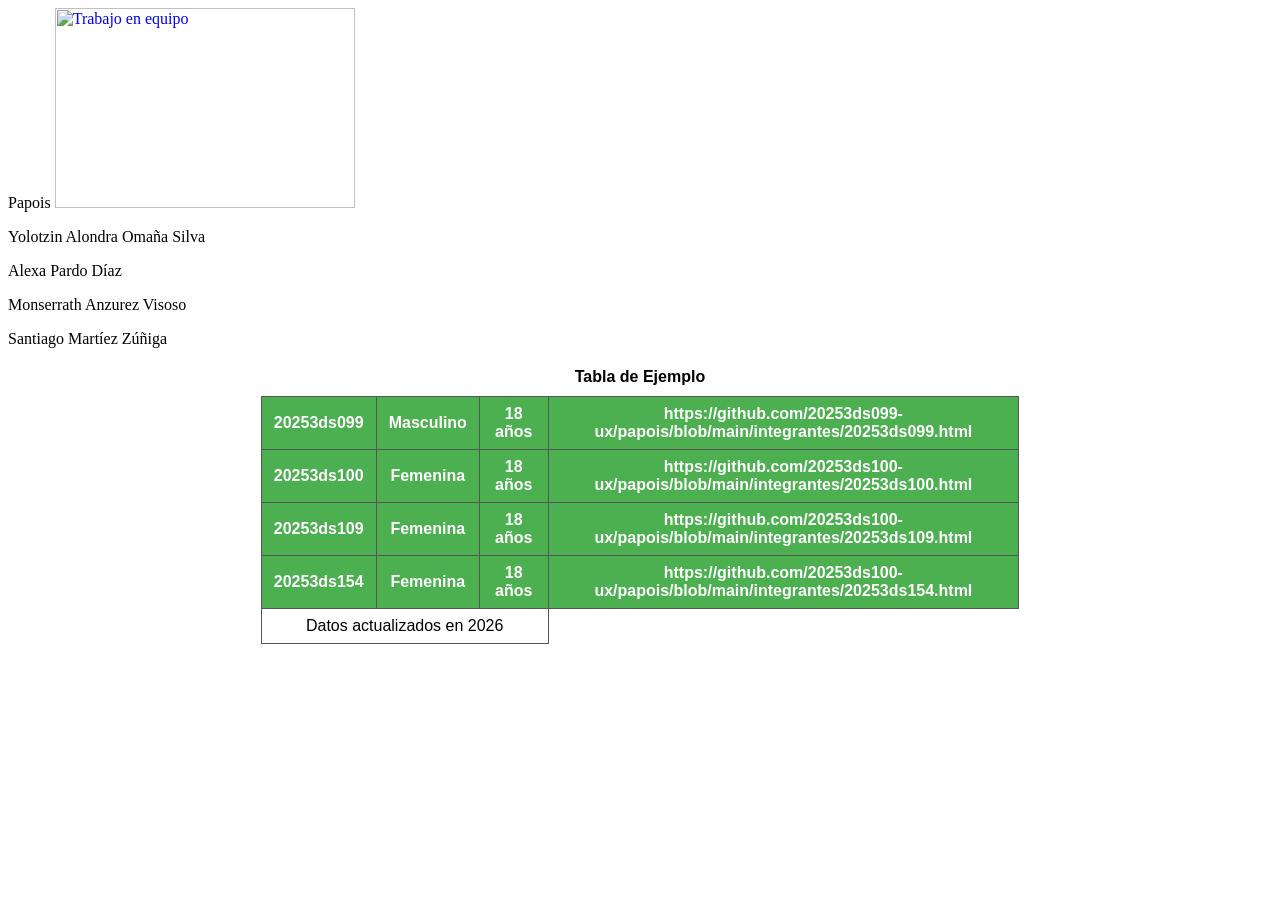
==== index.html @ 4426425b "Index y mi coso de html" ====
<t1> Papois </t1>
<a href=https://chatgpt.com/backend-api/estuary/content?id=file_0000000026d071f5bb4bfd7f6beda789&ts=494248&p=fs&cid=1&sig=0297a6c8e01674a560859fb556f01ed8a85b1ec30f234fa8a1e9b2ece81ebc7f&v=0>
    <img src=https://chatgpt.com/backend-api/estuary/content?id=file_0000000026d071f5bb4bfd7f6beda789&ts=494248&p=fs&cid=1&sig=0297a6c8e01674a560859fb556f01ed8a85b1ec30f234fa8a1e9b2ece81ebc7f&v=0 alt="Trabajo en equipo" width="300" height="200">
</a>
<p>Yolotzin Alondra Omaña Silva</p>
<p>Alexa Pardo Díaz</p>
<p>Monserrath Anzurez Visoso</p>
<p>Santiago Martíez Zúñiga</p>
<html lang="es">
<head>
    <meta charset="UTF-8">
    <meta name="viewport" content="width=device-width, initial-scale=1.0">
    <title>Ejemplo de Tabla HTML</title>
    <style>
        table {
            border-collapse: collapse;
            width: 60%;
            margin: 20px auto;
            font-family: Arial, sans-serif;
        }
        th, td {
            border: 1px solid #555;
            padding: 8px 12px;
            text-align: center;
        }
        th {
            background-color: #4CAF50;
            color: white;
        }
        tr:nth-child(even) {
            background-color: #f2f2f2;
        }
        caption {
            font-weight: bold;
            margin-bottom: 10px;
        }
    </style>
</head>
<body>

    <table>
        <caption>Tabla de Ejemplo</caption>
        <thead>
            <tr>
                <th>20253ds099</th>
                <th>Masculino</th>
                <th>18 años</th>
                <th>https://github.com/20253ds099-ux/papois/blob/main/integrantes/20253ds099.html</th>
            </tr>
        </thead>
        <tbody>
            <tr>
                <th>20253ds100</th>
                <th>Femenina</th>
                <th>18 años</th>
                <th>https://github.com/20253ds100-ux/papois/blob/main/integrantes/20253ds100.html</th>
            </tr>
            <tr>                
                <th>20253ds109</th>
                <th>Femenina</th>
                <th>18 años</th>
                <th>https://github.com/20253ds100-ux/papois/blob/main/integrantes/20253ds109.html</th>
            </tr>
            <tr>
                <th>20253ds154</th>
                <th>Femenina</th>
                <th>18 años</th>
                <th>https://github.com/20253ds100-ux/papois/blob/main/integrantes/20253ds154.html</th>
            </tr>
        </tbody>
        <tfoot>
            <tr>
                <td colspan="3">Datos actualizados en 2026</td>
            </tr>
        </tfoot>
    </table>

</body>
</html>
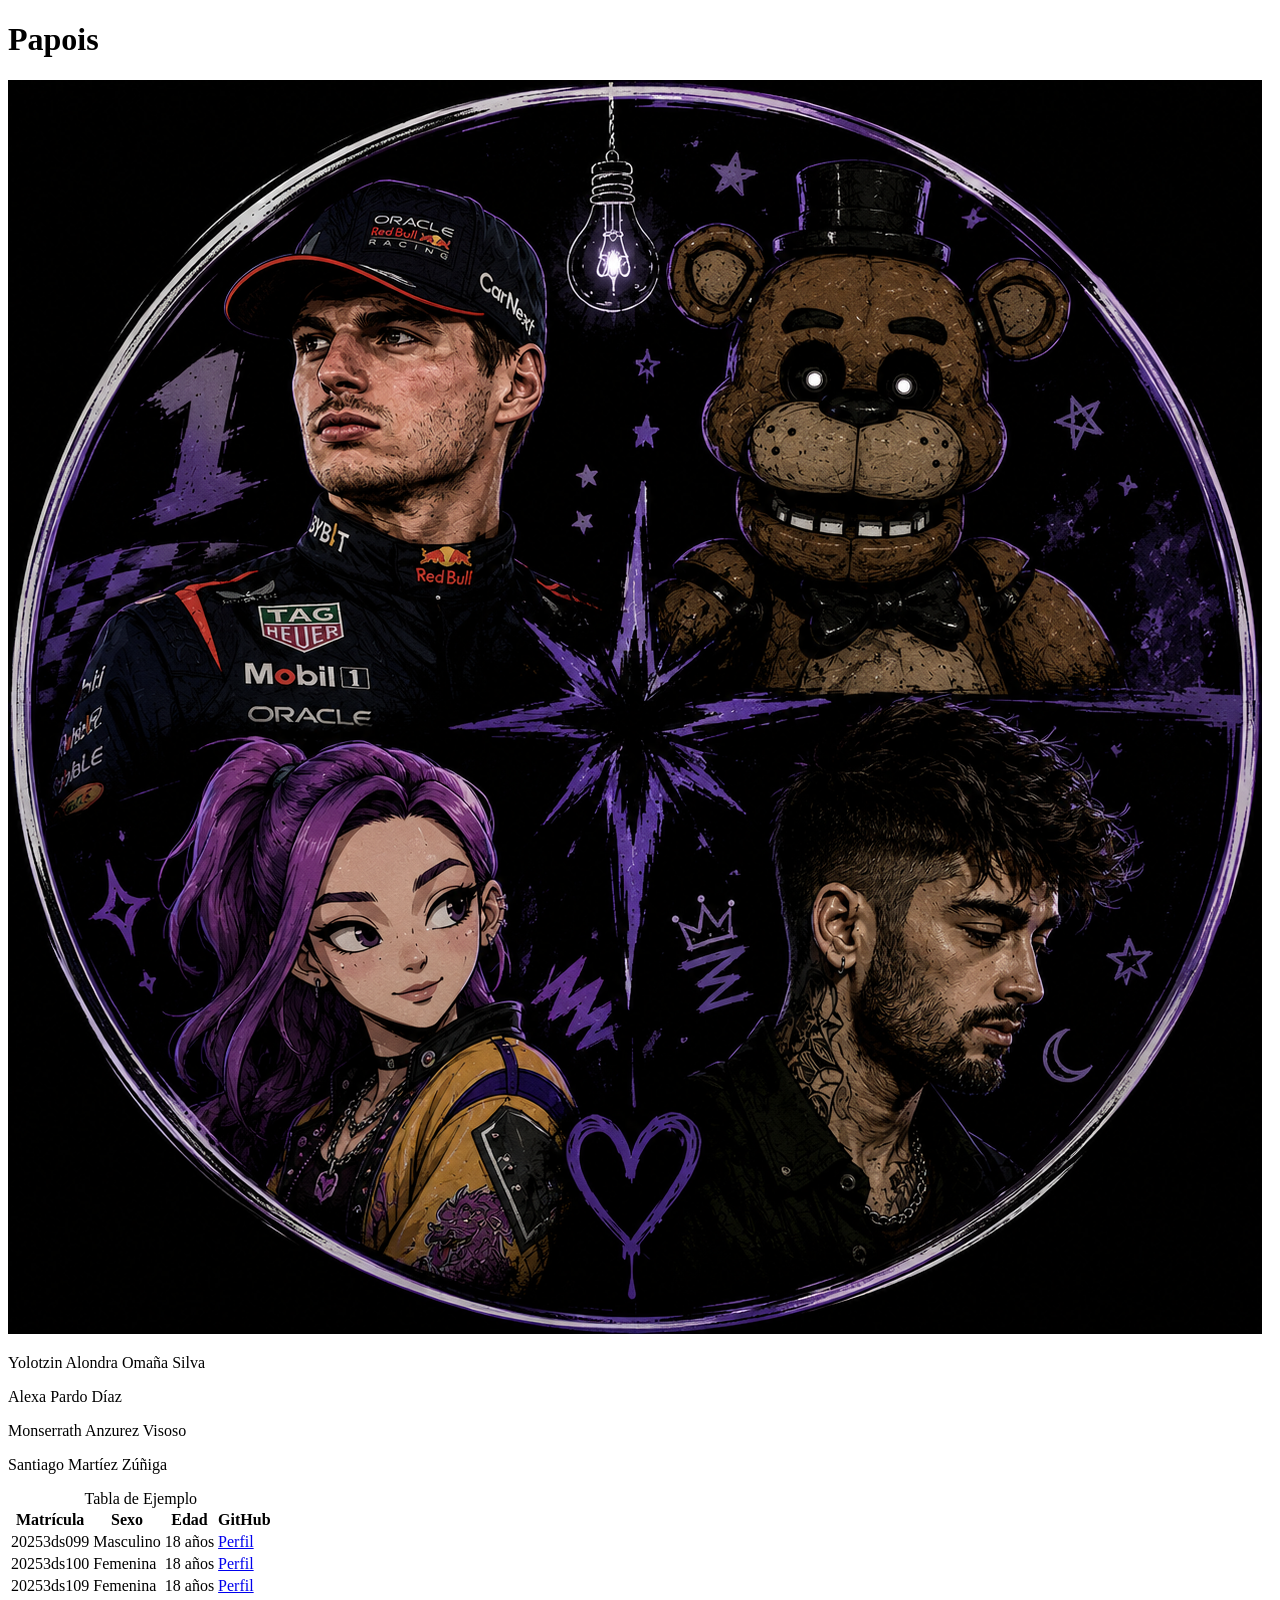
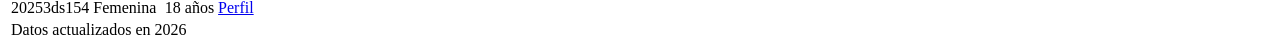
==== commit aeb33f1f: "Correccion de Index" ====
--- a/index.html
+++ b/index.html
@@ -1,79 +1,95 @@
-<t1> Papois </t1>
-<a href=https://chatgpt.com/backend-api/estuary/content?id=file_0000000026d071f5bb4bfd7f6beda789&ts=494248&p=fs&cid=1&sig=0297a6c8e01674a560859fb556f01ed8a85b1ec30f234fa8a1e9b2ece81ebc7f&v=0>
-    <img src=https://chatgpt.com/backend-api/estuary/content?id=file_0000000026d071f5bb4bfd7f6beda789&ts=494248&p=fs&cid=1&sig=0297a6c8e01674a560859fb556f01ed8a85b1ec30f234fa8a1e9b2ece81ebc7f&v=0 alt="Trabajo en equipo" width="300" height="200">
-</a>
-<p>Yolotzin Alondra Omaña Silva</p>
-<p>Alexa Pardo Díaz</p>
-<p>Monserrath Anzurez Visoso</p>
-<p>Santiago Martíez Zúñiga</p>
+<!DOCTYPE html>
 <html lang="es">
+
 <head>
     <meta charset="UTF-8">
     <meta name="viewport" content="width=device-width, initial-scale=1.0">
-    <title>Ejemplo de Tabla HTML</title>
-    <style>
-        table {
-            border-collapse: collapse;
-            width: 60%;
-            margin: 20px auto;
-            font-family: Arial, sans-serif;
-        }
-        th, td {
-            border: 1px solid #555;
-            padding: 8px 12px;
-            text-align: center;
-        }
-        th {
-            background-color: #4CAF50;
-            color: white;
-        }
-        tr:nth-child(even) {
-            background-color: #f2f2f2;
-        }
-        caption {
-            font-weight: bold;
-            margin-bottom: 10px;
-        }
-    </style>
+
+    <title>Papois</title>
+
+    <link rel="stylesheet" href="estilos.css">
 </head>
+
 <body>
 
+    <h1>Papois</h1>
+
+    <img src="../img/logo.png" alt="Trabajo en equipo" class="logo">
+
+    <p>Yolotzin Alondra Omaña Silva</p>
+    <p>Alexa Pardo Díaz</p>
+    <p>Monserrath Anzurez Visoso</p>
+    <p>Santiago Martíez Zúñiga</p>
+
     <table>
+
         <caption>Tabla de Ejemplo</caption>
+
         <thead>
             <tr>
-                <th>20253ds099</th>
-                <th>Masculino</th>
-                <th>18 años</th>
-                <th>https://github.com/20253ds099-ux/papois/blob/main/integrantes/20253ds099.html</th>
+                <th>Matrícula</th>
+                <th>Sexo</th>
+                <th>Edad</th>
+                <th>GitHub</th>
             </tr>
         </thead>
+
         <tbody>
+
             <tr>
-                <th>20253ds100</th>
-                <th>Femenina</th>
-                <th>18 años</th>
-                <th>https://github.com/20253ds100-ux/papois/blob/main/integrantes/20253ds100.html</th>
+                <td>20253ds099</td>
+                <td>Masculino</td>
+                <td>18 años</td>
+                <td>
+                    <a href="https://github.com/20253ds099-ux/papois/blob/main/integrantes/20253ds099.html">
+                        Perfil
+                    </a>
+                </td>
             </tr>
-            <tr>                
-                <th>20253ds109</th>
-                <th>Femenina</th>
-                <th>18 años</th>
-                <th>https://github.com/20253ds100-ux/papois/blob/main/integrantes/20253ds109.html</th>
+
+            <tr>
+                <td>20253ds100</td>
+                <td>Femenina</td>
+                <td>18 años</td>
+                <td>
+                    <a href="https://github.com/20253ds100-ux/papois/blob/main/integrantes/20253ds100.html">
+                        Perfil
+                    </a>
+                </td>
             </tr>
+
             <tr>
-                <th>20253ds154</th>
-                <th>Femenina</th>
-                <th>18 años</th>
-                <th>https://github.com/20253ds100-ux/papois/blob/main/integrantes/20253ds154.html</th>
+                <td>20253ds109</td>
+                <td>Femenina</td>
+                <td>18 años</td>
+                <td>
+                    <a href="https://github.com/20253ds100-ux/papois/blob/main/integrantes/20253ds109.html">
+                        Perfil
+                    </a>
+                </td>
             </tr>
+
+            <tr>
+                <td>20253ds154</td>
+                <td>Femenina</td>
+                <td>18 años</td>
+                <td>
+                    <a href="https://github.com/20253ds100-ux/papois/blob/main/integrantes/20253ds154.html">
+                        Perfil
+                    </a>
+                </td>
+            </tr>
+
         </tbody>
+
         <tfoot>
             <tr>
-                <td colspan="3">Datos actualizados en 2026</td>
+                <td colspan="4">Datos actualizados en 2026</td>
             </tr>
         </tfoot>
+
     </table>
 
 </body>
+
 </html>
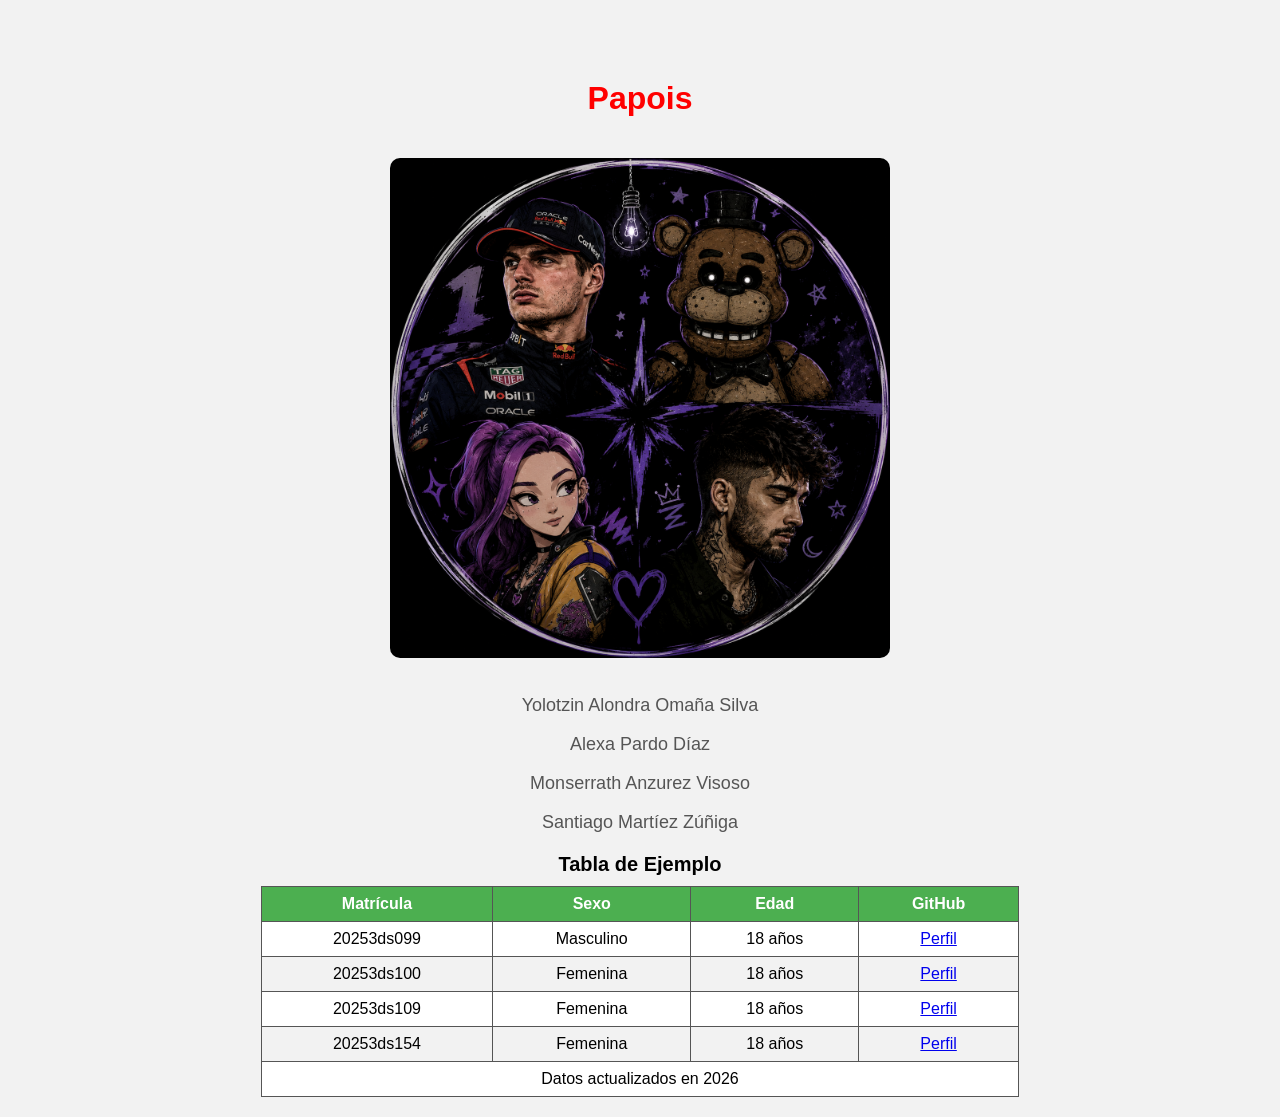
==== commit 6054e804: "Correccion de errores" ====
--- a/index.html
+++ b/index.html
@@ -7,14 +7,14 @@
 
     <title>Papois</title>
 
-    <link rel="stylesheet" href="estilos.css">
+    <link rel="stylesheet" href="css/estilos.css">
 </head>
 
 <body>
 
     <h1>Papois</h1>
 
-    <img src="../img/logo.png" alt="Trabajo en equipo" class="logo">
+    <img src="img/logo.png" alt="Trabajo en equipo" class="logo">
 
     <p>Yolotzin Alondra Omaña Silva</p>
     <p>Alexa Pardo Díaz</p>
--- a/css/estilos.css
+++ b/css/estilos.css
@@ -0,0 +1,73 @@
+body{
+    font-family: Arial, sans-serif;
+    text-align: center;
+    background-color: #f5f5f5;
+}
+
+h1{
+    color: #333;
+    margin-top: 20px;
+}
+
+img{
+    border-radius: 10px;
+    margin: 20px 0;
+}
+
+p{
+    font-size: 18px;
+    color: #444;
+}
+
+table{
+    border-collapse: collapse;
+    width: 60%;
+    margin: 20px auto;
+    background-color: white;
+}
+
+th, td{
+    border: 1px solid #555;
+    padding: 8px 12px;
+    text-align: center;
+}
+
+th{
+    background-color: #4CAF50;
+    color: white;
+}
+
+tr:nth-child(even){
+    background-color: #f2f2f2;
+}
+
+caption{
+    font-weight: bold;
+    margin-bottom: 10px;
+    font-size: 20px;
+}
+
+body {
+    background-color: #f2f2f2;
+    font-family: Arial, sans-serif;
+    text-align: center;
+    margin-top: 80px;
+}
+.contenedor {
+    background: white;
+    width: 1000px;
+    margin: auto;
+    padding: 20px;
+    border-radius: 15px;
+    box-shadow: 0px 0px 10px gray;
+}
+img {
+    width: 500px;
+    margin-bottom: 15px;
+}
+h1 {
+    color: red;
+}
+p {
+    color: #555;
+}
